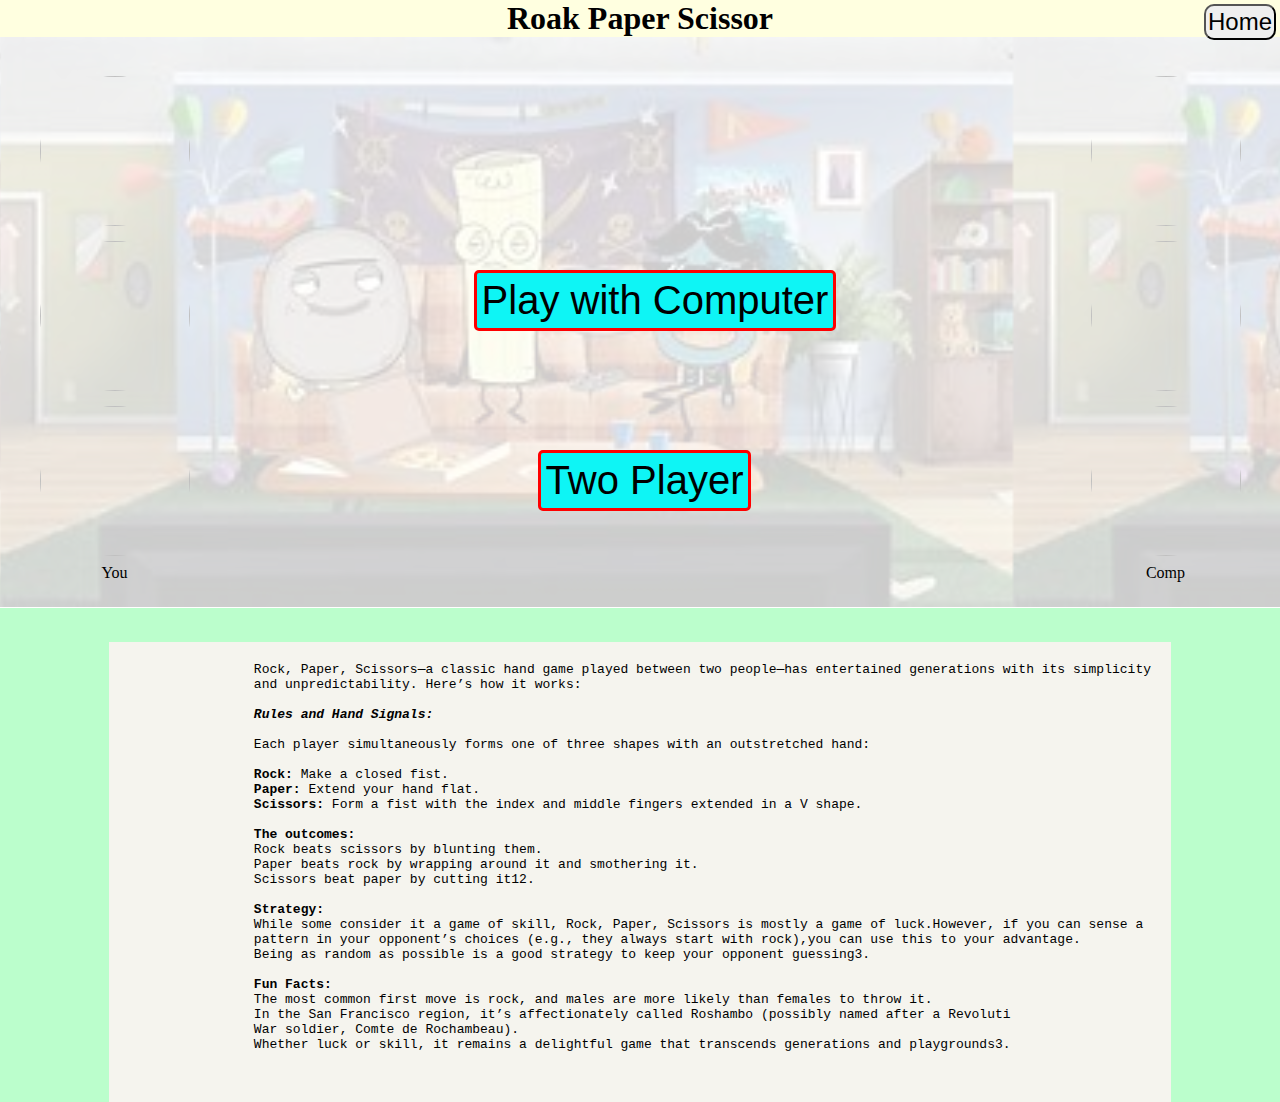
==== index.html @ c3e9ec91 "Update index.html" ====
<!DOCTYPE html>
<html lang="en" style="background-color:rgb(187, 254, 204);">
<head>
    <meta charset="UTF-8">
    <title>Roak Paper Scissor Game</title>
    <link rel="stylesheet" href="RPCgame.css">
</head>
<body style="background-color:white; height: 38rem;">
    <header>
        <h1>Roak Paper Scissor </h1>
    </header>
    <main>
        <div style=" position:absolute;  height: 570px; width: 100%; background-image: url('background image for game th.jpeg'); background-size:contain; opacity: 20%;"></div>
        <div id="btn">
            <button id="playbtn">Play with Computer</button>
            <button id="playbtn2"><a href="RPCtwoplayergame.html">Two Player</a></button>
        </div>
        <div id="vd">
            <audio id="cur" src="Happy_Kids_Cartoon_Music_Background_Y2bs.Com.m4a" height="0px" muted autoplay></audio>
        </div>
        <div class="choices" id="userchoices">
            <div class="choice" id="Roak">
                <img src="roak.png" />
            </div>
            <div class="choice" id="Paper">
                <img src="paper.png"/>
            </div>
            <div class="choice" id="Scissor">
                <img src="scissior.png"/>
            </div>
            <p class="username">You</p>
        </div>
        <div class="choices" id="compchoices">
            <div class="compchoice" id="Roakc">
                <img src="roak.png"/>
            </div>
            <div class="compchoice" id="Paperc">
                <img src="paper.png"/>
            </div>
            <div class="compchoice" id="Scissorc">
                <img src="scissior.png"/>
            </div>
            <p class="compname">Comp</p>
        </div>
        <div id="score-board">
            <div id="user">
                <p id="userscore">0</p>
                <p class="username">You</p>
            </div>            
            <div id="comp">
                <p id="compscore">0</p>
                <p class="compname">Comp</p>
            </div> 
        </div>
        <spam id="msgbg">
            <p id="msg">Play Game By ckicking image</p>
        </spam>
        <div>
            <p id="vs">V/S</p>
        </div>
        <div id="refresh">
            <button id="home">Home</button>
        </div>
        <div id="plbtn"></div>
        <div class="stop1"></div>
        <div class="stop2"></div>
        <div class="note">
            <p> * note : Ten (10) Time win with computer to become final 'WINNER'.</p>
        </div>
    </main>
    <footer>
        <div style="display: flex; justify-content: center;">
            <pre style="background-color:rgb(245, 244, 238); padding: 20px; margin: 2px;">
                Rock, Paper, Scissors—a classic hand game played between two people—has entertained generations with its simplicity
                and unpredictability. Here’s how it works:
    
               <b><i> Rules and Hand Signals:</i></b>
    
                Each player simultaneously forms one of three shapes with an outstretched hand:
    
                <B>Rock:</B> Make a closed fist.
                <b>Paper:</b> Extend your hand flat.
                <b>Scissors:</b> Form a fist with the index and middle fingers extended in a V shape.
    
                <b>The outcomes:</b>
                Rock beats scissors by blunting them.
                Paper beats rock by wrapping around it and smothering it.
                Scissors beat paper by cutting it12.
    
                <b>Strategy:</b>
                While some consider it a game of skill, Rock, Paper, Scissors is mostly a game of luck.However, if you can sense a 
                pattern in your opponent’s choices (e.g., they always start with rock),you can use this to your advantage.
                Being as random as possible is a good strategy to keep your opponent guessing3.
    
                <b>Fun Facts:</b>
                The most common first move is rock, and males are more likely than females to throw it.
                In the San Francisco region, it’s affectionately called Roshambo (possibly named after a Revoluti
                War soldier, Comte de Rochambeau).
                Whether luck or skill, it remains a delightful game that transcends generations and playgrounds3.
    
            </pre>
        </div>
            
    </footer>
    <script src="RPCgame.js"></script>
</body>
</html>
---- RPCgame.css ----
*{
    margin: 0%;
    padding: 0%;
    text-align:center;
}
header{
    background-color: lightyellow;
}
.choices{
    animation: fadeIn 1s;
    padding:2rem;
    justify-content:center;
    gap:3rem;
    /* animation-delay: 3s; */
}
@keyframes  fadeIn{
    0%{ opacity: 0;}
    100%{ opacity: 1;}
}
#userchoices{
    position:absolute;
    top:2.3rem;
}
#compchoices{
    position:absolute;
    top:2.3rem;
    right:0%;
}
.choice,.compchoice{
    display:flex;
    align-items: center;
    justify-content: center;
    height:165px;
    width:165px;
    border-radius:50%;
}
.choice:hover{
    opacity:0.5; 
    cursor:cell;
    background-color:black;
}
img{
    height:150px;
    width:150px;
    object-fit:cover;
    border-radius:50%;
}
#vs{
    position:absolute;
    top:20rem;
    right:49.4%;
    visibility: hidden;
}
#score-board{
    display: flex;
    gap:5rem;
    justify-content:center;
    padding-bottom:2rem;
    padding-top:25rem;
    visibility: hidden;
}
#userscore,#compscore{
    display:inline;
    font-size:30px;
}
#msgbg{
    padding:10px;
    background-color:black;
    border-radius:10px;
    visibility:hidden;
}
#msg{   
    color:white;
    display:inline;
    font-size:20px;
}
pre{
    position:absolute;
    top:40rem;
    text-align: left;
}

#playbtn{
    display: flex;
    justify-content: center;
    align-items: center;
    font-size: 40px;
    position: absolute;
    top: 30%;
    left:37%;
    background-color: rgb(14, 245, 245);
    border: solid red;
    border-radius: 5px;
    padding: 5px;
}

#refresh{
    position: absolute;
    top: 2px;
    right: 2px;
    margin:2px;
}
#home{
    font-size: 1.5rem;
    padding: 2px;
    border-radius: 10px; 
}

button:hover{
    cursor:pointer;
    opacity: 50%;
}

.comphover:hover{
    opacity:0.5; 
    cursor:cell;
    background-color:black;
}
#playbtn2{
    display: flex;
    justify-content: center;
    align-items: center;
    font-size: 40px;
    position: absolute;
    top: 50%;
    left:42%;
    background-color: rgb(14, 245, 245);
    border: solid red;
    border-radius: 5px;
    padding: 5px;
}
a{
    text-decoration: none;
    color:black;
}
.note{
    position: absolute;
    top:90%;
    left:35%;
}
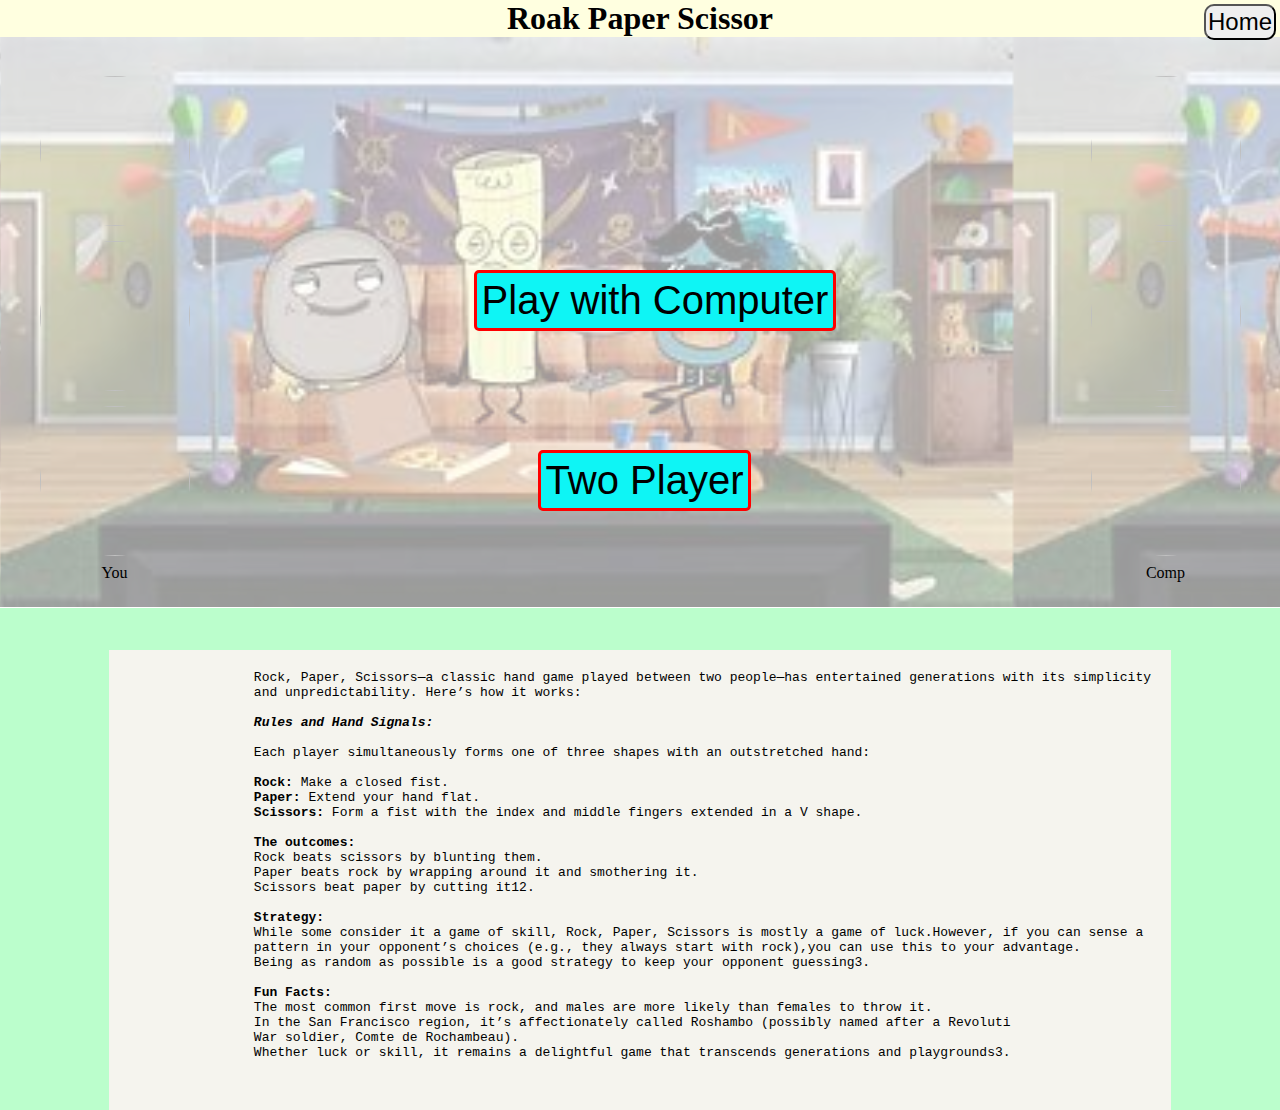
==== commit fa5ac881: "Update index.html" ====
--- a/index.html
+++ b/index.html
@@ -10,10 +10,11 @@
         <h1>Roak Paper Scissor </h1>
     </header>
     <main>
-        <div style=" position:absolute;  height: 570px; width: 100%; background-image: url('background image for game th.jpeg'); background-size:contain; opacity: 20%;"></div>
+        <div style=" position:absolute;  height: 570px; width: 100%; background-image: url('background image for game th.jpeg'); background-size:contain; opacity: 40%;"></div>
         <div id="btn">
             <button id="playbtn">Play with Computer</button>
             <button id="playbtn2"><a href="RPCtwoplayergame.html">Two Player</a></button>
+
         </div>
         <div id="vd">
             <audio id="cur" src="Happy_Kids_Cartoon_Music_Background_Y2bs.Com.m4a" height="0px" muted autoplay></audio>
@@ -70,7 +71,7 @@
     </main>
     <footer>
         <div style="display: flex; justify-content: center;">
-            <pre style="background-color:rgb(245, 244, 238); padding: 20px; margin: 2px;">
+            <pre style="background-color:rgb(245, 244, 238); padding: 20px; margin: 10px;">
                 Rock, Paper, Scissors—a classic hand game played between two people—has entertained generations with its simplicity
                 and unpredictability. Here’s how it works:
     
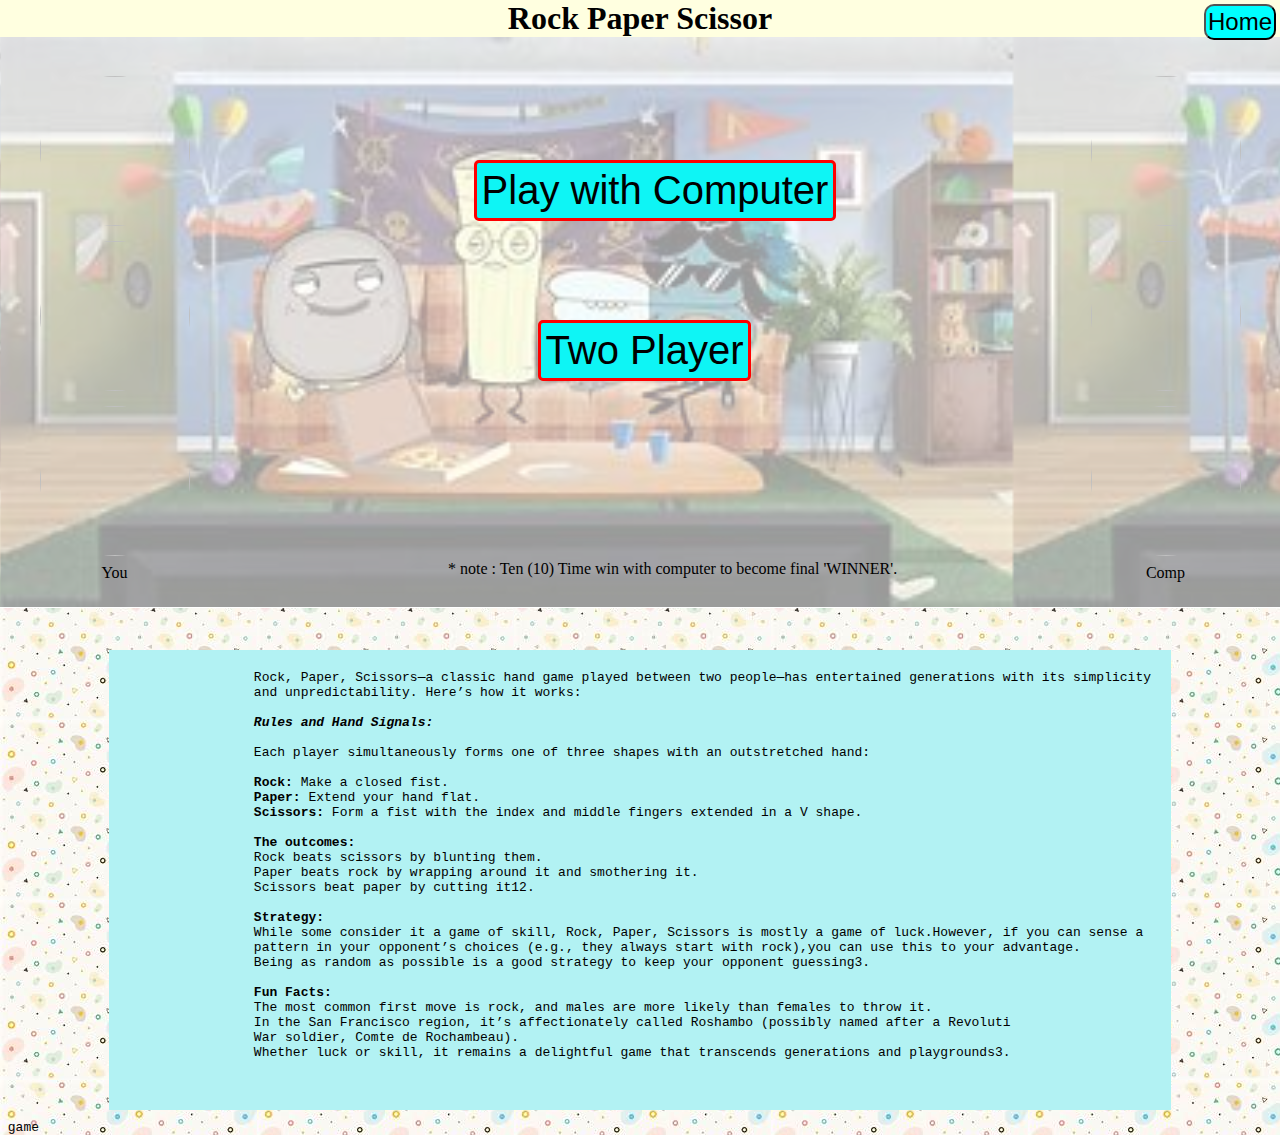
==== commit 87a003c2: "Update index.html" ====
--- a/index.html
+++ b/index.html
@@ -1,13 +1,14 @@
 <!DOCTYPE html>
-<html lang="en" style="background-color:rgb(187, 254, 204);">
+<html lang="en" style=" background-color:rgb(244, 245, 232); background-image: url('background\ image\ for\ rpcgame.jpeg'); background-size: covor;">
 <head>
     <meta charset="UTF-8">
-    <title>Roak Paper Scissor Game</title>
+    <title>Rock Paper Scissor Game</title>
     <link rel="stylesheet" href="RPCgame.css">
+    <meta name="google-site-verification" content="y8QvzkXUTIfvMUcFhBGz3Uu3zRxfioGtUfBE5maSsj4" />
 </head>
 <body style="background-color:white; height: 38rem;">
     <header>
-        <h1>Roak Paper Scissor </h1>
+        <h1>Rock Paper Scissor </h1>
     </header>
     <main>
         <div style=" position:absolute;  height: 570px; width: 100%; background-image: url('background image for game th.jpeg'); background-size:contain; opacity: 40%;"></div>
@@ -54,13 +55,13 @@
             </div> 
         </div>
         <spam id="msgbg">
-            <p id="msg">Play Game By ckicking image</p>
+            <p id="msg">Play Game By clicking image</p>
         </spam>
         <div>
             <p id="vs">V/S</p>
         </div>
         <div id="refresh">
-            <button id="home">Home</button>
+            <button id="home" style="background-color:aqua;">Home</button>
         </div>
         <div id="plbtn"></div>
         <div class="stop1"></div>
@@ -71,7 +72,7 @@
     </main>
     <footer>
         <div style="display: flex; justify-content: center;">
-            <pre style="background-color:rgb(245, 244, 238); padding: 20px; margin: 10px;">
+            <pre style="background-color:rgb(178, 242, 243); padding: 20px; margin: 10px;">
                 Rock, Paper, Scissors—a classic hand game played between two people—has entertained generations with its simplicity
                 and unpredictability. Here’s how it works:
     
@@ -101,6 +102,7 @@
     
             </pre>
         </div>
+        <pre style="position: absolute; top:70rem;"> game</pre>
             
     </footer>
     <script src="RPCgame.js"></script>
--- a/RPCgame.css
+++ b/RPCgame.css
@@ -86,7 +86,7 @@
     align-items: center;
     font-size: 40px;
     position: absolute;
-    top: 30%;
+    top: 10rem;
     left:37%;
     background-color: rgb(14, 245, 245);
     border: solid red;
@@ -105,7 +105,9 @@
     padding: 2px;
     border-radius: 10px; 
 }
-
+#yes:hover{
+    opacity:0.5;
+}
 button:hover{
     cursor:pointer;
     opacity: 50%;
@@ -122,7 +124,7 @@
     align-items: center;
     font-size: 40px;
     position: absolute;
-    top: 50%;
+    top: 20rem;
     left:42%;
     background-color: rgb(14, 245, 245);
     border: solid red;
@@ -135,6 +137,29 @@
 }
 .note{
     position: absolute;
-    top:90%;
+    top:35rem;
     left:35%;
 }
+
+footer{
+    background-color: rgb(219, 191, 150);
+}
+#yes,#no{
+    display:flex;
+    position: absolute;
+    justify-content: center;
+    align-items: center;
+    height: 2rem;
+    width: 3rem;
+    border-radius: 20%;
+    background-color: aqua;
+    font-size: 20px;
+    top: 5rem;
+}
+#yes{
+    left: 45%;
+}
+#no{
+    right:45%;
+}
+
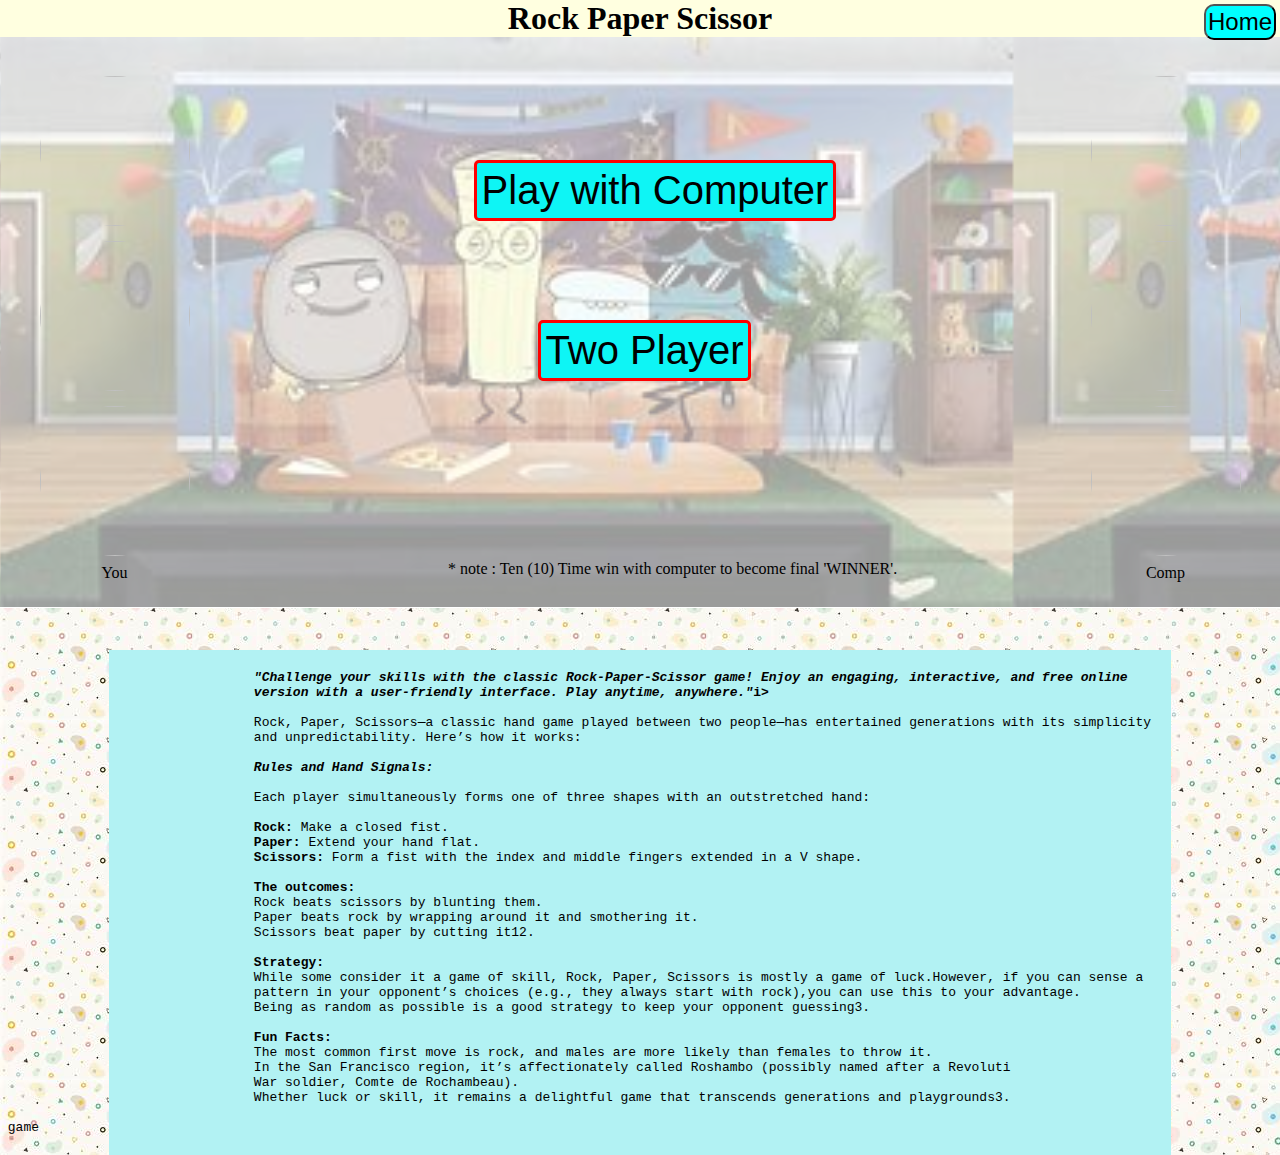
==== commit 10f63bfd: "Update index.html" ====
--- a/index.html
+++ b/index.html
@@ -5,6 +5,10 @@
     <title>Rock Paper Scissor Game</title>
     <link rel="stylesheet" href="RPCgame.css">
     <meta name="google-site-verification" content="y8QvzkXUTIfvMUcFhBGz3Uu3zRxfioGtUfBE5maSsj4" />
+    <meta name="title" content="Play the Ultimate Rock-Paper-Scissor Game Online for Free!">
+    <meta name="description" content="Challenge your skills with the classic Rock-Paper-Scissor game! Enjoy an engaging, interactive, and free online version with a user-friendly interface. Play anytime, anywhere.">
+    <meta name="keywords" content="Rock-Paper-Scissor game, play online, free game, interactive games, online multiplayer games, classic games">
+    <meta name="author" content="Parimal Vala">
 </head>
 <body style="background-color:white; height: 38rem;">
     <header>
@@ -73,6 +77,9 @@
     <footer>
         <div style="display: flex; justify-content: center;">
             <pre style="background-color:rgb(178, 242, 243); padding: 20px; margin: 10px;">
+                <b><i>"Challenge your skills with the classic Rock-Paper-Scissor game! Enjoy an engaging, interactive, and free online
+                version with a user-friendly interface. Play anytime, anywhere."</i>i></b>
+                
                 Rock, Paper, Scissors—a classic hand game played between two people—has entertained generations with its simplicity
                 and unpredictability. Here’s how it works:
     
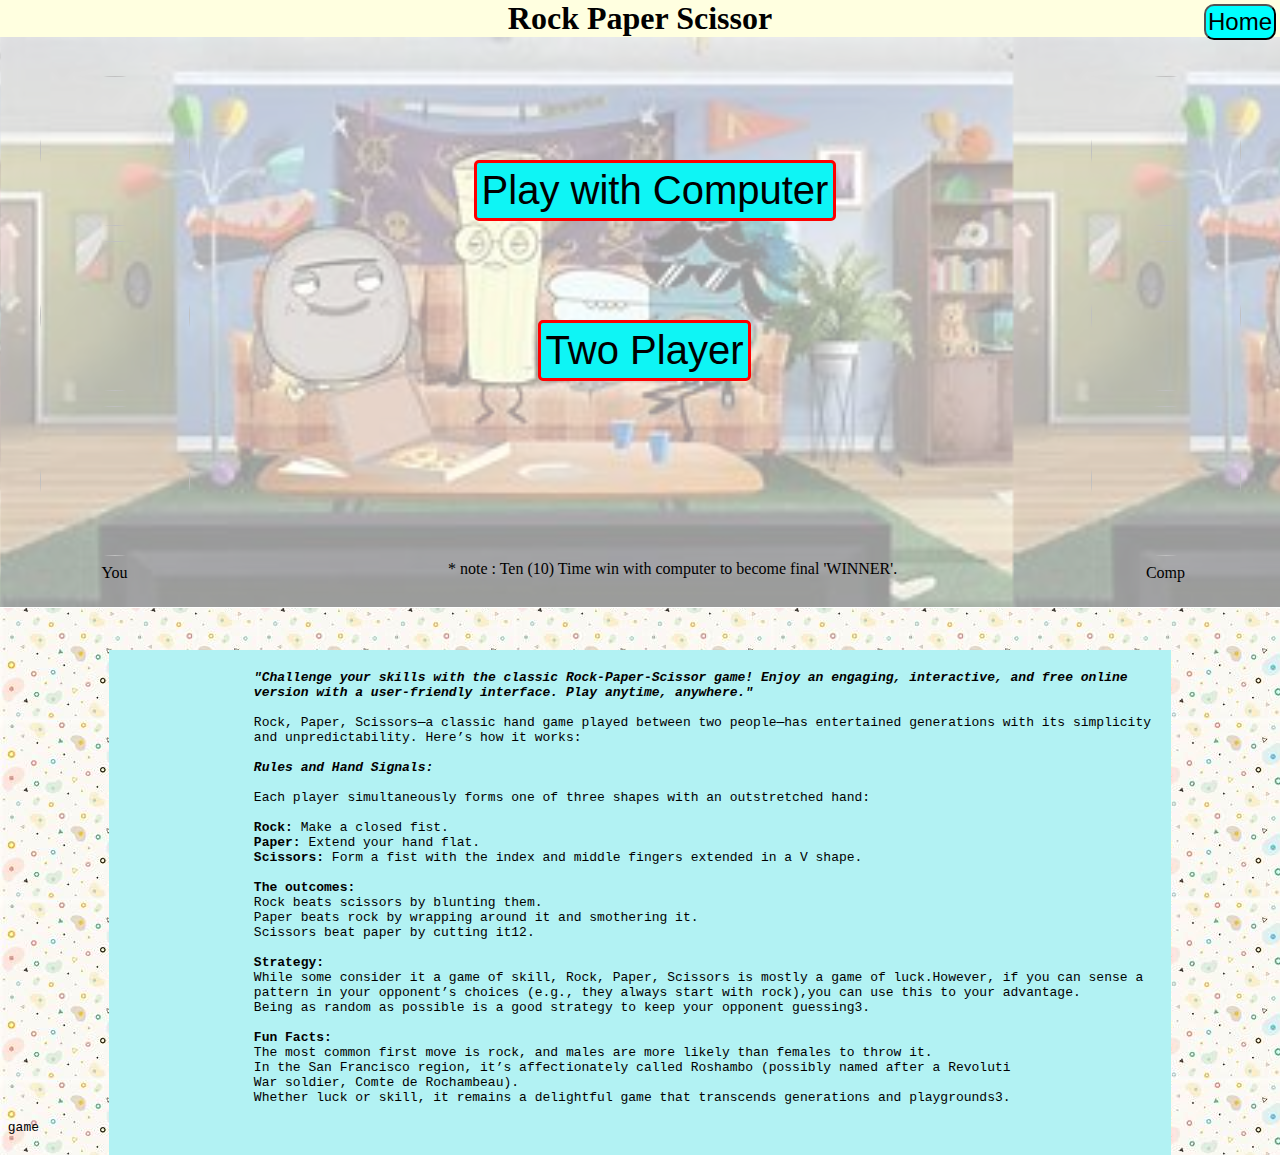
==== commit fe20c3fe: "Update index.html" ====
--- a/index.html
+++ b/index.html
@@ -78,7 +78,7 @@
         <div style="display: flex; justify-content: center;">
             <pre style="background-color:rgb(178, 242, 243); padding: 20px; margin: 10px;">
                 <b><i>"Challenge your skills with the classic Rock-Paper-Scissor game! Enjoy an engaging, interactive, and free online
-                version with a user-friendly interface. Play anytime, anywhere."</i>i></b>
+                version with a user-friendly interface. Play anytime, anywhere."</i></b>
                 
                 Rock, Paper, Scissors—a classic hand game played between two people—has entertained generations with its simplicity
                 and unpredictability. Here’s how it works:
